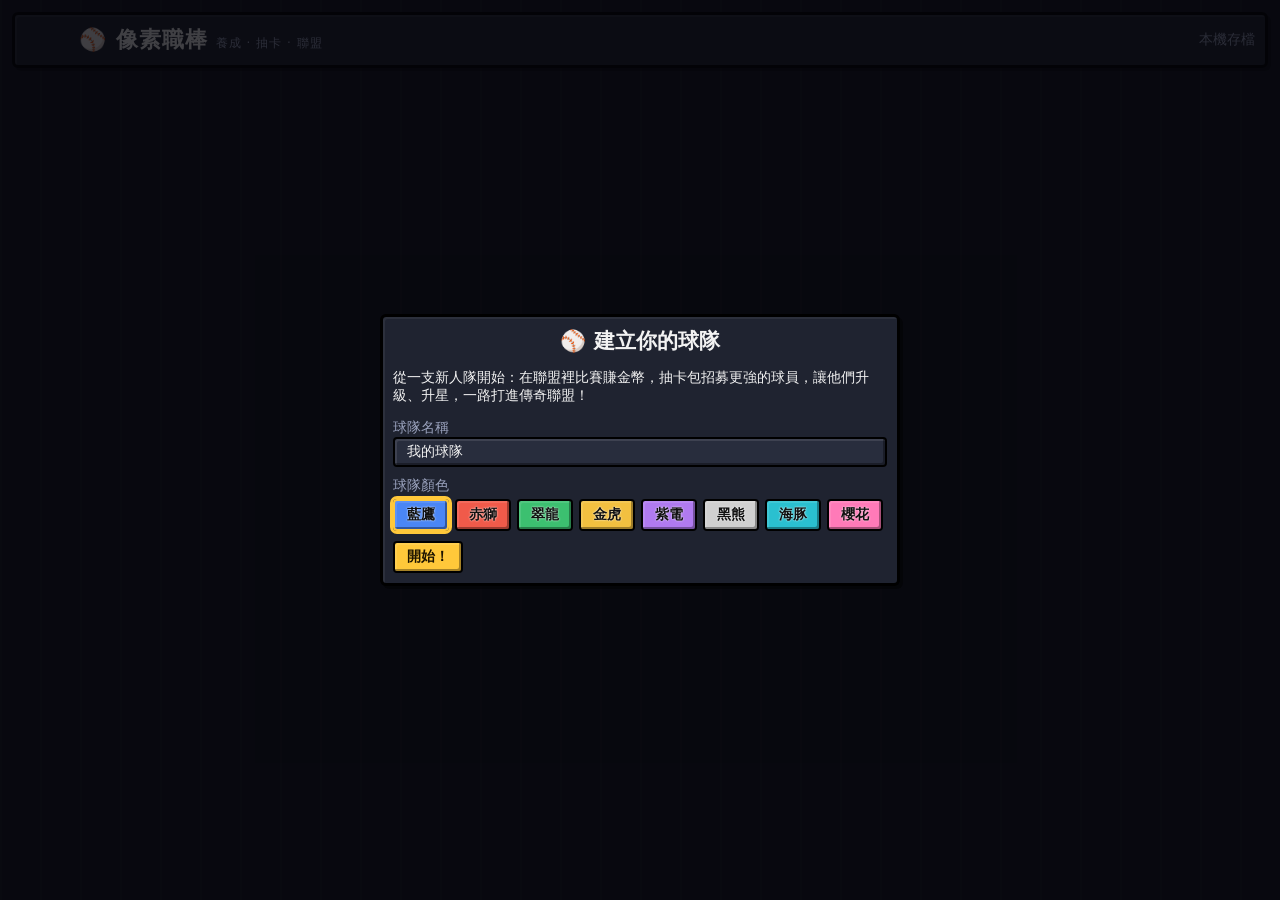
==== index.html @ c8927230 "1000 players with traits, equipment and coach cards Co-Authored-By: Claude Opus 5.5 <noreply@anthrop" ====
<!doctype html>
<html lang="zh-Hant">
<head>
<meta charset="utf-8">
<meta name="viewport" content="width=device-width, initial-scale=1">
<title>像素職棒 · 養成</title>
<link rel="icon" href="data:image/svg+xml,%3Csvg xmlns='http://www.w3.org/2000/svg' viewBox='0 0 16 16'%3E%3Ccircle cx='8' cy='8' r='7' fill='%23f4f4f4' stroke='%23202020'/%3E%3Cpath d='M4 3q3 5 0 10M12 3q-3 5 0 10' stroke='%23e04040' fill='none'/%3E%3C/svg%3E">
<link rel="stylesheet" href="style.css?v=4">
</head>
<body>
<div id="app">
  <header class="panel bar top">
    <h1>⚾ 像素職棒<small>養成 · 抽卡 · 聯盟</small></h1>
    <nav id="nav" class="nav"></nav>
    <span class="grow"></span>
    <span id="cloud" class="muted">本機存檔</span>
  </header>

  <section id="club"><div id="screen"></div></section>

  <section id="match" hidden>
    <div class="panel bar">
      <button id="btnBack">← 回主場</button>
      <button id="btnPlay" class="big">▶ 開始比賽</button>
      <label>速度 <select id="speed"><option value="0.5">0.5x</option><option value="1" selected>1x</option><option value="2">2x</option><option value="4">4x</option><option value="8">8x</option></select></label>
      <button id="btnSim">⏭ 模擬到結束</button>
      <span class="grow"></span>
      <button id="btnFx">✨ 特效</button>
    </div>
    <div class="main">
      <div class="left">
        <div class="panel scroller"><table class="lines" id="line"></table></div>
        <div class="panel courtwrap"><canvas id="field"></canvas></div>
      </div>
      <aside class="side">
        <div class="cards"><div class="panel card" id="cardP"></div><div class="panel card" id="cardB"></div></div>
        <div class="panel tabsbox">
          <div class="tabs"><button data-tab="log" class="on">文字轉播</button><button data-tab="box">比賽數據</button><button data-tab="roster">球員名單</button></div>
          <div class="pane on" id="pane-log"><div id="log"></div></div>
          <div class="pane" id="pane-box"><div id="box"></div></div>
          <div class="pane" id="pane-roster"><div class="sel" id="rosterSel"></div><div id="roster"></div></div>
        </div>
      </aside>
    </div>
  </section>
</div>
<div id="modal" hidden></div>
<script src="skills.js?v=2"></script>
<script src="items.js?v=1"></script>
<script src="engine.js?v=3"></script>
<script src="cards.js?v=5"></script>
<script src="game.js?v=3"></script>
<script src="club.js?v=5"></script>
<script src="/hub.js" data-pos="bottom-left" defer></script>
</body>
</html>
---- style.css ----
/* Pixel Hoops look: a dark arena, chunky black borders, gold highlights and LED numbers */
:root { --ink: #f2f2f2; --bg: #13151f; --panel: #1f2330; --panel2: #282d3d; --line: #3a4157; --muted: #9aa2bd; --gold: #ffc83a; --led: #ff6a2a; --good: #4cd07a; --bad: #ff5a5a; }
* { box-sizing: border-box; }
body { margin: 0; color: var(--ink); font-family: "Microsoft JhengHei", "PingFang TC", "Noto Sans TC", system-ui, sans-serif; font-size: 14px;
  background: var(--bg) repeating-linear-gradient(90deg, rgba(255,255,255,.02) 0 2px, transparent 2px 40px); }
button, select, input { font: inherit; color: var(--ink); background: var(--panel2); border: 2px solid #000; border-radius: 4px; padding: 5px 12px; cursor: pointer;
  box-shadow: inset -2px -2px 0 rgba(0,0,0,.35), inset 2px 2px 0 rgba(255,255,255,.1); }
input { cursor: text; }
button:hover:not(:disabled) { background: #343a50; }
button:disabled { opacity: .45; cursor: default; }
button.big { background: var(--gold); color: #1b1300; font-weight: bold; }
button.big:hover:not(:disabled) { background: #ffd862; }
button.on { color: var(--gold); border-color: var(--gold); }
#app { max-width: 1500px; margin: 0 auto; padding: 12px; display: flex; flex-direction: column; gap: 10px; }
.panel { background: var(--panel); border: 3px solid #000; border-radius: 6px; box-shadow: inset 2px 2px 0 rgba(255,255,255,.06), 3px 3px 0 rgba(0,0,0,.4); padding: 10px; }
.bar { display: flex; align-items: center; gap: 10px; flex-wrap: wrap; }
.bar h1 { margin: 0 10px 0 0; font-size: 22px; letter-spacing: 1px; }
.bar h1 small { font-size: 12px; color: var(--muted); font-weight: normal; margin-left: 8px; }
.bar h3 { margin: 0; }
.bar label { display: flex; align-items: center; gap: 6px; color: var(--muted); }
.grow { flex: 1; }
.muted { color: var(--muted); }
.good { color: var(--good); } .bad { color: var(--bad); }
h3 { margin: 4px 0 8px; font-size: 16px; } h3 small { font-weight: normal; font-size: 12px; }
h4 { margin: 10px 0 6px; color: var(--gold); }
.top { padding-left: 64px; }
.nav { display: flex; gap: 6px; flex-wrap: wrap; align-items: center; }
.coins { font-family: "Courier New", monospace; font-weight: bold; font-size: 18px; color: var(--gold); margin-left: 8px; text-shadow: 0 0 8px rgba(255,200,58,.5); }
.row { display: flex; gap: 8px; flex-wrap: wrap; margin-top: 10px; align-items: center; }
.cols { display: grid; grid-template-columns: 1fr 1fr; gap: 10px; }
@media (max-width: 900px) { .cols { grid-template-columns: 1fr; } }

/* ---------- home ---------- */
.home { display: flex; flex-direction: column; gap: 10px; }
.hero { display: flex; align-items: center; gap: 14px; flex-wrap: wrap; }
.hero h2 { margin: 0 0 4px; font-size: 26px; }
.crest { width: 56px; height: 56px; border: 3px solid #000; border-radius: 10px; display: grid; place-items: center; font-size: 30px; box-shadow: inset 3px 3px 0 rgba(255,255,255,.25); }
.next .vs { display: flex; align-items: center; justify-content: center; gap: 16px; font-size: 20px; font-weight: bold; margin: 10px 0; flex-wrap: wrap; }
.next .vs span { display: flex; align-items: center; gap: 8px; }
.next .vs i { width: 14px; height: 28px; border: 2px solid #000; display: inline-block; }
.next .vs small { color: var(--muted); font-size: 12px; font-weight: normal; }
.next .vs b { color: var(--led); font-family: "Courier New", monospace; font-size: 26px; text-shadow: 0 0 10px rgba(255,106,42,.6); }
.recent { list-style: none; padding: 0; margin: 0; }
.recent li { padding: 4px 0; border-bottom: 1px dashed #2c3245; }
.recent li.w b { color: var(--good); } .recent li.l b { color: var(--bad); }

/* ---------- tables ---------- */
table.box { width: 100%; border-collapse: collapse; font-size: 13px; margin-bottom: 8px; }
table.box th, table.box td { padding: 4px 5px; text-align: center; border-bottom: 1px solid #2c3245; white-space: nowrap; }
table.box th { color: var(--muted); background: var(--panel); position: sticky; top: 0; }
table.box td:nth-child(2) { text-align: left; }
table.box tr.on td { color: var(--gold); font-weight: bold; }
table.lineup select { width: 100%; }
.chip { width: 10px; height: 10px; display: inline-block; border: 1px solid #000; margin-right: 6px; vertical-align: -1px; }
.g { display: inline-block; min-width: 34px; padding: 0 3px; font-weight: bold; color: #111; border-radius: 2px; }

/* ---------- player cards ---------- */
.grid { display: grid; grid-template-columns: repeat(auto-fill, minmax(118px, 1fr)); gap: 10px; }
.pcard { position: relative; background: linear-gradient(170deg, #2a3045, #161925); border: 3px solid var(--rc); border-radius: 8px; padding: 6px 6px 8px; text-align: center; cursor: pointer;
  box-shadow: 0 0 10px color-mix(in srgb, var(--rc) 45%, transparent), inset 0 0 0 2px #000; transition: transform .12s; }
.pcard:hover { transform: translateY(-3px); }
.pcard.r-UR { background: linear-gradient(160deg, #4a3a10, #1c1608 60%, #4a3a10); animation: shine 2.4s infinite; }
.pcard.r-SSR { background: linear-gradient(160deg, #3a2054, #161020); }
@keyframes shine { 50% { box-shadow: 0 0 22px var(--rg), inset 0 0 0 2px #000; } }
.pcard .rar { position: absolute; top: 4px; left: 6px; font-weight: 900; color: var(--rc); text-shadow: 0 0 6px var(--rg), 1px 1px 0 #000; font-size: 13px; }
.pcard .pf { width: 90px; height: 96px; image-rendering: pixelated; display: block; margin: 2px auto 0; }
.pcard .pn { font-weight: bold; font-size: 13px; white-space: nowrap; overflow: hidden; text-overflow: ellipsis; }
.pcard .pp { font-size: 12px; color: var(--muted); }
.pcard .pp b { color: var(--ink); }
.pcard .ov { font-family: "Courier New", monospace; font-weight: bold; color: var(--gold); font-size: 16px; margin-left: 6px; }
.pcard .pl { font-size: 11px; color: var(--gold); margin-top: 3px; }
.pcard .pl i { display: block; height: 4px; background: #3a4157; margin-top: 3px; }
.pcard .pl u { display: block; height: 100%; background: var(--good); }
.pcard.unknown { filter: saturate(0); opacity: .65; }
.pcard.big { width: 150px; cursor: default; }
.r-N { color: #cfd5e8; } .r-R { color: #4cd07a; } .r-SR { color: #4a9aff; } .r-SSR { color: #c06aff; } .r-UR { color: #ffc83a; }

/* ---------- packs ---------- */
.packs { display: grid; grid-template-columns: repeat(auto-fill, minmax(220px, 1fr)); gap: 12px; }
.pack { background: var(--panel2); border: 3px solid #000; border-radius: 8px; padding: 12px; text-align: center; }
.pack h4 { margin: 6px 0; font-size: 17px; }
.pack p { margin: 4px 0; color: var(--muted); }
.pack .odds span { margin: 0 3px; font-size: 12px; font-weight: bold; }
.pkart { font-size: 54px; filter: drop-shadow(0 0 10px rgba(255,200,58,.5)); }
.pk-premium .pkart { filter: drop-shadow(0 0 14px rgba(192,106,255,.9)); }
.reveal { display: flex; gap: 10px; justify-content: center; flex-wrap: wrap; margin: 12px 0; perspective: 900px; }
.flip { position: relative; width: 128px; height: 222px; cursor: pointer; transform-style: preserve-3d; transition: transform .55s; }
.flip.open { transform: rotateY(180deg); }
.flip .back, .flip .front { position: absolute; inset: 0; backface-visibility: hidden; }
.flip .back { display: grid; place-items: center; font-size: 46px; background: repeating-linear-gradient(45deg, #2a3045 0 8px, #222739 8px 16px); border: 3px solid var(--gold); border-radius: 8px; }
.flip .front { transform: rotateY(180deg); }
.flip .front .pcard { height: 184px; }
.tag { margin-top: 4px; font-weight: 900; font-size: 13px; text-align: center; }
.t-new { color: var(--gold); } .t-star { color: #ff8ad8; } .t-xp { color: var(--muted); }

/* ---------- dialogs ---------- */
#modal { position: fixed; inset: 0; background: rgba(4,5,10,.75); display: grid; place-items: center; z-index: 30; padding: 10px; }
#modal[hidden] { display: none; }
.dlg { width: min(520px, 96vw); max-height: 92vh; overflow: auto; }
.dlg.wide { width: min(760px, 96vw); }
.dlg h2 { margin: 0 0 8px; text-align: center; }
.dlg label { display: block; margin: 10px 0 4px; color: var(--muted); }
.dlg input { width: 100%; }
.colors { display: flex; flex-wrap: wrap; gap: 6px; }
.colors button { color: #111; font-weight: bold; text-shadow: 0 0 2px #fff; }
.colors button.on { outline: 3px solid var(--gold); }
.dlg .score { text-align: center; font-family: "Courier New", monospace; font-size: 44px; color: var(--led); text-shadow: 0 0 12px rgba(255,106,42,.6); }
.season { border-top: 2px solid #000; margin-top: 10px; padding-top: 6px; }
.pd { display: flex; gap: 16px; align-items: flex-start; flex-wrap: wrap; }
.pd > div:last-child { flex: 1; min-width: 240px; }
.rt { display: grid; grid-template-columns: 50px 1fr 56px; white-space: nowrap; gap: 6px; align-items: center; font-size: 12px; color: var(--muted); margin: 3px 0; }
.rt i { display: block; height: 7px; background: #3a4157; }
.rt i b { display: block; height: 100%; background: var(--gold); }
.toast { position: fixed; left: 50%; bottom: 30px; transform: translateX(-50%); background: var(--gold); color: #1b1300; font-weight: bold; padding: 10px 18px; border: 3px solid #000; border-radius: 6px; z-index: 40; }

/* ---------- the match screen ---------- */
.main { display: grid; grid-template-columns: minmax(0, 1.6fr) minmax(320px, 1fr); gap: 10px; align-items: start; }
@media (max-width: 1000px) { .main { grid-template-columns: 1fr; } }
.left, .side { display: flex; flex-direction: column; gap: 10px; min-width: 0; }
.courtwrap { padding: 6px; background: #0d1018; }
#field { width: 100%; height: auto; display: block; image-rendering: pixelated; border: 2px solid #000; }
.scroller { overflow-x: auto; background: #0b0c12; }
table.lines { border-collapse: collapse; width: 100%; font-size: 13px; font-family: "Courier New", monospace; }
.lines th, .lines td { padding: 3px 6px; text-align: center; border-bottom: 1px solid #22263a; }
.lines th { color: var(--muted); }
.lines td.tn { text-align: left; font-family: inherit; font-weight: bold; white-space: nowrap; }
.lines td.tot { color: var(--led); font-weight: bold; text-shadow: 0 0 6px rgba(255,106,42,.5); }
.lines td.cur { color: var(--gold); outline: 2px solid var(--gold); outline-offset: -3px; }
.cards { display: grid; grid-template-columns: 1fr 1fr; gap: 10px; }
@media (max-width: 600px) { .cards { grid-template-columns: 1fr; } }
.card h3 { margin: 0 0 4px; font-size: 14px; display: flex; gap: 6px; align-items: center; flex-wrap: wrap; }
.card .sub { font-size: 12px; color: var(--muted); margin-bottom: 4px; }
.card .role { font-size: 11px; color: var(--muted); }
.card .line { font-size: 11px; color: var(--muted); margin-top: 6px; }
.star { color: var(--gold); }
.rar { font-size: 11px; font-weight: 900; }
.tabsbox { padding: 0; overflow: hidden; }
.tabs { display: flex; border-bottom: 2px solid #000; }
.tabs button { flex: 1; border: 0; border-radius: 0; box-shadow: none; background: transparent; padding: 8px; }
.tabs button.on { background: var(--panel2); color: var(--gold); }
.pane { display: none; max-height: 430px; overflow: auto; padding: 8px 10px; }
.pane.on { display: block; }
#log div { padding: 3px 0; border-bottom: 1px dashed #2c3245; font-size: 13px; }
#log .inning { color: var(--led); font-weight: bold; }
#log .final { color: var(--gold); font-weight: bold; }
.sel { display: flex; gap: 6px; margin-bottom: 6px; flex-wrap: wrap; }

/* ---- LR / hidden EX tiers and skills ---- */
.pcard.r-LR { background: linear-gradient(160deg, #5a1a14, #1e0c0a 60%, #5a1a14); animation: shine 2s infinite; }
.pcard.r-EX { background: linear-gradient(160deg, #3a1450, #10101e 55%, #143a50); border-image: linear-gradient(135deg, #ff5a8a, #ffc83a, #4cd07a, #4a9aff, #c06aff) 1; animation: shine 1.4s infinite; }
.pcard.r-EX .rar { background: linear-gradient(90deg, #ff6ad5, #ffc83a, #6ad8ff); -webkit-background-clip: text; background-clip: text; color: transparent; text-shadow: none; }
.pcard.r-EX.unknown { filter: none; opacity: .8; }
.r-LR { color: #ff5a4a; } .r-EX { color: #ff6ad5; }
.pcard .sks { display: flex; gap: 3px; justify-content: center; margin-top: 3px; }
.pcard .sks i { width: 7px; height: 7px; display: block; transform: rotate(45deg); box-shadow: 0 0 0 1px #000; }
ul.skl { list-style: none; padding: 0; margin: 4px 0 8px; display: grid; gap: 4px; }
ul.skl li { background: #1a1e2c; border: 1px solid #2f3650; padding: 4px 8px; font-size: 13px; }
ul.skl li small { display: block; color: var(--muted); font-size: 11px; }
ul.skl li.g4 { border-color: #ff6ad5; box-shadow: 0 0 8px rgba(255,106,213,.35); }
.skc { display: flex; flex-wrap: wrap; gap: 3px; margin: 2px 0 4px; }
.skc span { font-size: 11px; padding: 0 5px; border: 1px solid; line-height: 16px; }
.skc .g1 { color: #e0a060; border-color: #7a5030; } .skc .g2 { color: #d8e0f0; border-color: #6a7490; } .skc .g3 { color: #ffc83a; border-color: #8a6a10; } .skc .g4 { color: #ff8ae0; border-color: #a03a90; }
#log .skill { color: #8ad0ff; } #log .skill.g3 { color: #ffc83a; } #log .skill.g4 { color: #ff8ae0; font-weight: bold; }
.flip.ex .front { animation: exglow 1.2s infinite alternate; }
.flip.lr .front { box-shadow: 0 0 18px rgba(255,90,74,.6); }
@keyframes exglow { from { box-shadow: 0 0 10px #ff6ad5; } to { box-shadow: 0 0 28px #ffc83a, 0 0 46px #6ad8ff; } }
.tag.t-new { white-space: normal; }
.exwin { color: #ff8ae0; font-weight: bold; }

/* ---- cups ---- */
.cups { grid-template-columns: repeat(auto-fill, minmax(250px, 1fr)); }
.cupc.hard { border-color: #5a2020; }
.cupc.hard h4::after { content: ' ⚠ 強敵'; color: #ff7a6a; font-size: 12px; }
table.prize { width: 100%; border-collapse: collapse; margin: 6px 0 10px; font-size: 12px; }
table.prize td { padding: 3px 4px; border-bottom: 1px dashed #2f3650; text-align: left; }
table.prize td:first-child { color: var(--gold); font-weight: bold; white-space: nowrap; }
table.prize td:nth-child(2) { white-space: nowrap; }
.bracket { display: grid; grid-template-columns: repeat(4, 1fr); gap: 10px; overflow-x: auto; }
.bcol { display: flex; flex-direction: column; min-width: 150px; }
.bbs { flex: 1; display: flex; flex-direction: column; justify-content: space-around; gap: 8px; }
.bcol h4 { margin: 0 0 4px; text-align: center; color: var(--muted); }
.bm { background: var(--panel2); border: 2px solid #000; padding: 3px; }
.bm small { display: block; color: var(--muted); font-size: 10px; text-align: center; }
.bt { display: flex; align-items: center; gap: 6px; padding: 3px 6px; font-size: 13px; }
.bt i { width: 8px; height: 14px; display: inline-block; }
.bt b { margin-left: auto; font-family: "Courier New", monospace; }
.bt.me { color: var(--gold); }
.bt.win { font-weight: bold; background: rgba(76,208,122,.12); }
.bt.lose { opacity: .5; }
.bt.tbd { color: var(--muted); justify-content: center; }
.champ .bm { border-color: var(--gold); font-size: 15px; }

/* ---- traits, equipment, coaches, pages ---- */
.pcard .trt { position: absolute; top: 3px; right: 4px; font-size: 12px; line-height: 1; display: flex; flex-direction: column; gap: 1px; }
.trl li { border-color: #3a6a8a; }
.eqs { display: grid; grid-template-columns: repeat(2, 1fr); gap: 6px; margin-bottom: 8px; }
.eq { display: flex; flex-direction: column; gap: 2px; font-size: 12px; color: var(--muted); }
.eq select { width: 100%; }
.rt small.good { font-size: 10px; }
.staff { display: grid; grid-template-columns: repeat(auto-fill, minmax(220px, 1fr)); gap: 10px; }
.staffslot { background: var(--panel2); border: 2px solid #000; padding: 8px; display: flex; flex-direction: column; gap: 6px; }
.staffslot h4 { margin: 0; }
.coach { display: flex; gap: 8px; align-items: center; border-left: 4px solid var(--rc); padding-left: 6px; }
.coach .pf, .lootc .pf { width: 60px; height: 64px; image-rendering: pixelated; }
.coach .cd { font-size: 12px; color: var(--good); }
.rc { color: var(--rc); font-weight: bold; }
.coaches { display: grid; grid-template-columns: repeat(auto-fill, minmax(240px, 1fr)); gap: 10px; }
.coaches > div { background: var(--panel2); padding: 6px; display: flex; flex-direction: column; gap: 6px; }
table.gear td { font-size: 13px; }
.loot { display: flex; gap: 12px; justify-content: center; flex-wrap: wrap; margin: 12px 0; }
.lootc { width: 170px; background: var(--panel2); border: 3px solid var(--rc); box-shadow: 0 0 14px color-mix(in srgb, var(--rc) 50%, transparent); padding: 10px; text-align: center; display: flex; flex-direction: column; align-items: center; gap: 4px; }
.lootc .ic { font-size: 40px; }
.lootc p { margin: 0; font-size: 12px; color: var(--good); }
.pager { display: flex; flex-wrap: wrap; gap: 4px; justify-content: center; margin-top: 10px; }
.pager button { min-width: 34px; }
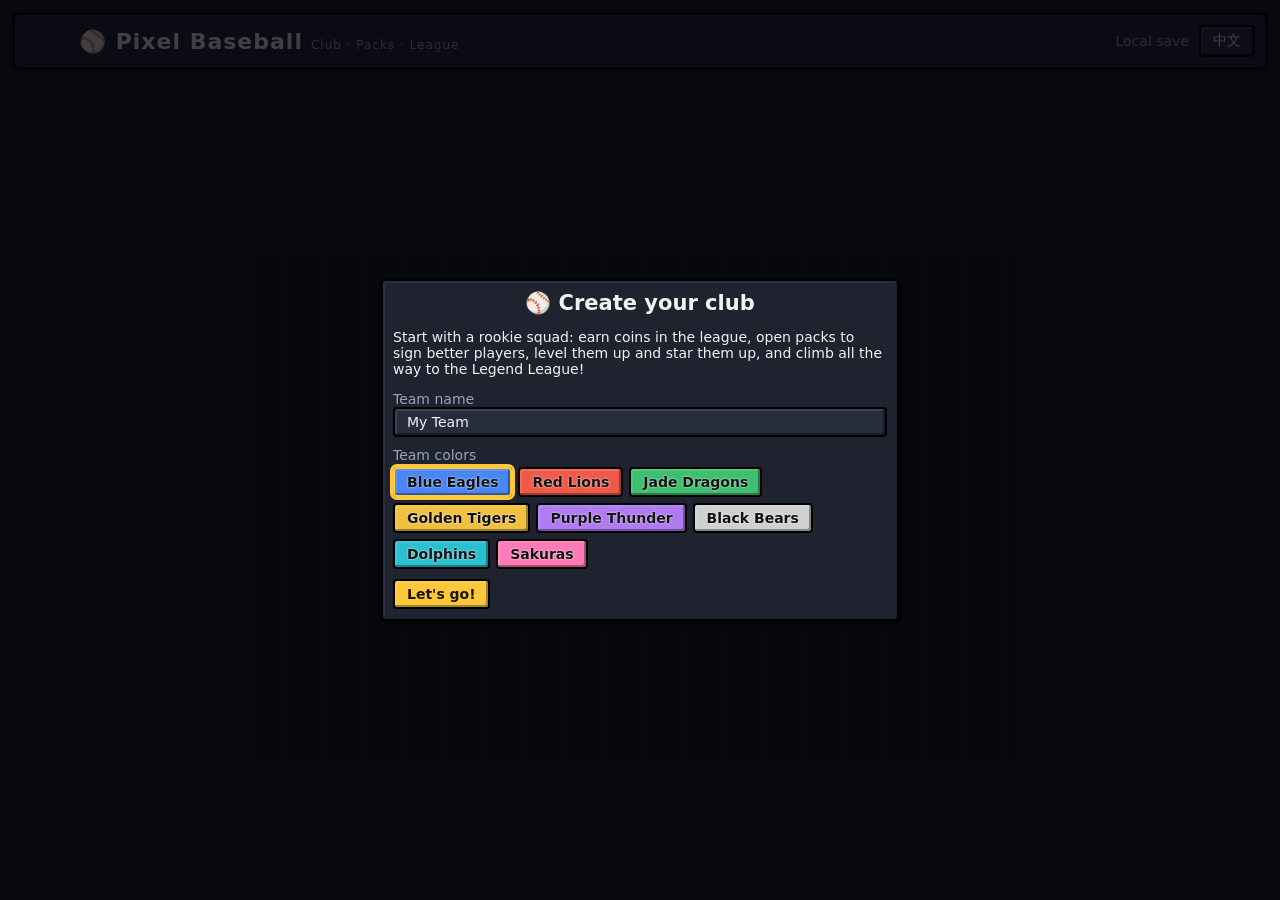
==== commit cbf59f9d: "English version: full UI, play-by-play, skills, gear and romanized names; follows the lobby's ?lang=" ====
--- a/index.html
+++ b/index.html
@@ -3,29 +3,30 @@
 <head>
 <meta charset="utf-8">
 <meta name="viewport" content="width=device-width, initial-scale=1">
-<title>像素職棒 · 養成</title>
+<title data-en="Pixel Baseball · Club">像素職棒 · 養成</title>
 <link rel="icon" href="data:image/svg+xml,%3Csvg xmlns='http://www.w3.org/2000/svg' viewBox='0 0 16 16'%3E%3Ccircle cx='8' cy='8' r='7' fill='%23f4f4f4' stroke='%23202020'/%3E%3Cpath d='M4 3q3 5 0 10M12 3q-3 5 0 10' stroke='%23e04040' fill='none'/%3E%3C/svg%3E">
-<link rel="stylesheet" href="style.css?v=4">
+<link rel="stylesheet" href="style.css?v=8">
 </head>
 <body>
 <div id="app">
   <header class="panel bar top">
-    <h1>⚾ 像素職棒<small>養成 · 抽卡 · 聯盟</small></h1>
+    <h1 data-en="⚾ Pixel Baseball&lt;small&gt;Club · Packs · League&lt;/small&gt;">⚾ 像素職棒<small>養成 · 抽卡 · 聯盟</small></h1>
     <nav id="nav" class="nav"></nav>
     <span class="grow"></span>
-    <span id="cloud" class="muted">本機存檔</span>
+    <span id="cloud" class="muted" data-en="Local save">本機存檔</span>
+    <button id="langBtn" title="English / 中文">EN</button>
   </header>
 
   <section id="club"><div id="screen"></div></section>
 
   <section id="match" hidden>
     <div class="panel bar">
-      <button id="btnBack">← 回主場</button>
-      <button id="btnPlay" class="big">▶ 開始比賽</button>
-      <label>速度 <select id="speed"><option value="0.5">0.5x</option><option value="1" selected>1x</option><option value="2">2x</option><option value="4">4x</option><option value="8">8x</option></select></label>
-      <button id="btnSim">⏭ 模擬到結束</button>
+      <button id="btnBack" data-en="← Back">← 回主場</button>
+      <button id="btnPlay" class="big" data-en="▶ Play ball">▶ 開始比賽</button>
+      <label><span data-en="Speed">速度</span> <select id="speed"><option value="0.5">0.5x</option><option value="1" selected>1x</option><option value="2">2x</option><option value="4">4x</option><option value="8">8x</option></select></label>
+      <button id="btnSim" data-en="⏭ Sim to end">⏭ 模擬到結束</button>
       <span class="grow"></span>
-      <button id="btnFx">✨ 特效</button>
+      <button id="btnFx" data-en="✨ Effects">✨ 特效</button>
     </div>
     <div class="main">
       <div class="left">
@@ -35,7 +36,7 @@
       <aside class="side">
         <div class="cards"><div class="panel card" id="cardP"></div><div class="panel card" id="cardB"></div></div>
         <div class="panel tabsbox">
-          <div class="tabs"><button data-tab="log" class="on">文字轉播</button><button data-tab="box">比賽數據</button><button data-tab="roster">球員名單</button></div>
+          <div class="tabs"><button data-tab="log" class="on" data-en="Play-by-play">文字轉播</button><button data-tab="box" data-en="Box score">比賽數據</button><button data-tab="roster" data-en="Rosters">球員名單</button></div>
           <div class="pane on" id="pane-log"><div id="log"></div></div>
           <div class="pane" id="pane-box"><div id="box"></div></div>
           <div class="pane" id="pane-roster"><div class="sel" id="rosterSel"></div><div id="roster"></div></div>
@@ -45,12 +46,15 @@
   </section>
 </div>
 <div id="modal" hidden></div>
-<script src="skills.js?v=2"></script>
-<script src="items.js?v=1"></script>
-<script src="engine.js?v=3"></script>
-<script src="cards.js?v=5"></script>
-<script src="game.js?v=3"></script>
-<script src="club.js?v=5"></script>
+<script src="i18n.js?v=1"></script>
+<script src="en.js?v=1"></script>
+<script src="skills.js?v=3"></script>
+<script src="items.js?v=2"></script>
+<script src="net.js?v=1"></script>
+<script src="engine.js?v=5"></script>
+<script src="cards.js?v=6"></script>
+<script src="game.js?v=4"></script>
+<script src="club.js?v=10"></script>
 <script src="/hub.js" data-pos="bottom-left" defer></script>
 </body>
 </html>
--- a/style.css
+++ b/style.css
@@ -171,6 +171,7 @@
 .cups { grid-template-columns: repeat(auto-fill, minmax(250px, 1fr)); }
 .cupc.hard { border-color: #5a2020; }
 .cupc.hard h4::after { content: ' ⚠ 強敵'; color: #ff7a6a; font-size: 12px; }
+html[lang="en"] .cupc.hard h4::after { content: ' ⚠ Tough'; }
 table.prize { width: 100%; border-collapse: collapse; margin: 6px 0 10px; font-size: 12px; }
 table.prize td { padding: 3px 4px; border-bottom: 1px dashed #2f3650; text-align: left; }
 table.prize td:first-child { color: var(--gold); font-weight: bold; white-space: nowrap; }
@@ -213,3 +214,33 @@
 .lootc p { margin: 0; font-size: 12px; color: var(--good); }
 .pager { display: flex; flex-wrap: wrap; gap: 4px; justify-content: center; margin-top: 10px; }
 .pager button { min-width: 34px; }
+
+/* ---- lineup screen ---- */
+table.lineup td { padding: 3px 4px; }
+table.lineup .nw { white-space: nowrap; }
+.mini { font-family: "Courier New", monospace; font-size: 11px; color: var(--muted); white-space: nowrap; }
+.fit { font-size: 11px; font-weight: bold; white-space: nowrap; padding: 1px 5px; border: 1px solid; }
+.fit.nat { color: #4cd07a; border-color: #2a6a40; } .fit.alt { color: #6ad8ff; border-color: #2a5a7a; } .fit.bad { color: #ff7a6a; border-color: #7a2a2a; } .fit.dh { color: var(--muted); border-color: #3a4157; }
+table.roster td { font-size: 13px; padding: 4px 6px; }
+table.roster tr.in td { background: rgba(76,208,122,.07); }
+table.roster a { cursor: pointer; text-decoration: underline dotted; }
+table.roster small { color: var(--muted); }
+td small { font-size: 10px; }
+
+ul.skl li.rr { display: flex; justify-content: space-between; align-items: center; gap: 8px; }
+.rrb { display: flex; gap: 4px; flex-shrink: 0; }
+.rrb button { font-size: 11px; padding: 2px 6px; }
+
+/* ---- online versus ---- */
+.room { text-align: center; }
+.room .code { font-family: "Courier New", monospace; font-size: 46px; font-weight: 900; letter-spacing: 10px; color: var(--gold); text-shadow: 0 0 12px rgba(255,200,58,.5); display: flex; justify-content: center; align-items: center; gap: 14px; }
+.room .code button { font-size: 13px; letter-spacing: 0; }
+#pvpStatus { font-size: 16px; }
+.pvpbtns input { font-family: "Courier New", monospace; font-size: 22px; text-transform: uppercase; letter-spacing: 6px; width: 150px; text-align: center; margin: 4px auto 8px; display: block; }
+#pvbar { display: flex; gap: 4px; align-items: center; margin-left: 10px; }
+#pvbar b { color: var(--gold); margin-right: 6px; }
+#pvbar button { padding: 2px 6px; font-size: 16px; }
+.emo { position: fixed; z-index: 50; pointer-events: none; text-align: center; animation: emo 2.2s ease-out forwards; }
+.emo span { font-size: 44px; display: block; filter: drop-shadow(0 2px 4px #000); }
+.emo small { background: rgba(0,0,0,.6); padding: 1px 6px; font-size: 12px; }
+@keyframes emo { 0% { transform: translateY(0) scale(.6); opacity: 0; } 15% { transform: translateY(-10px) scale(1.15); opacity: 1; } 100% { transform: translateY(-120px) scale(1); opacity: 0; } }
